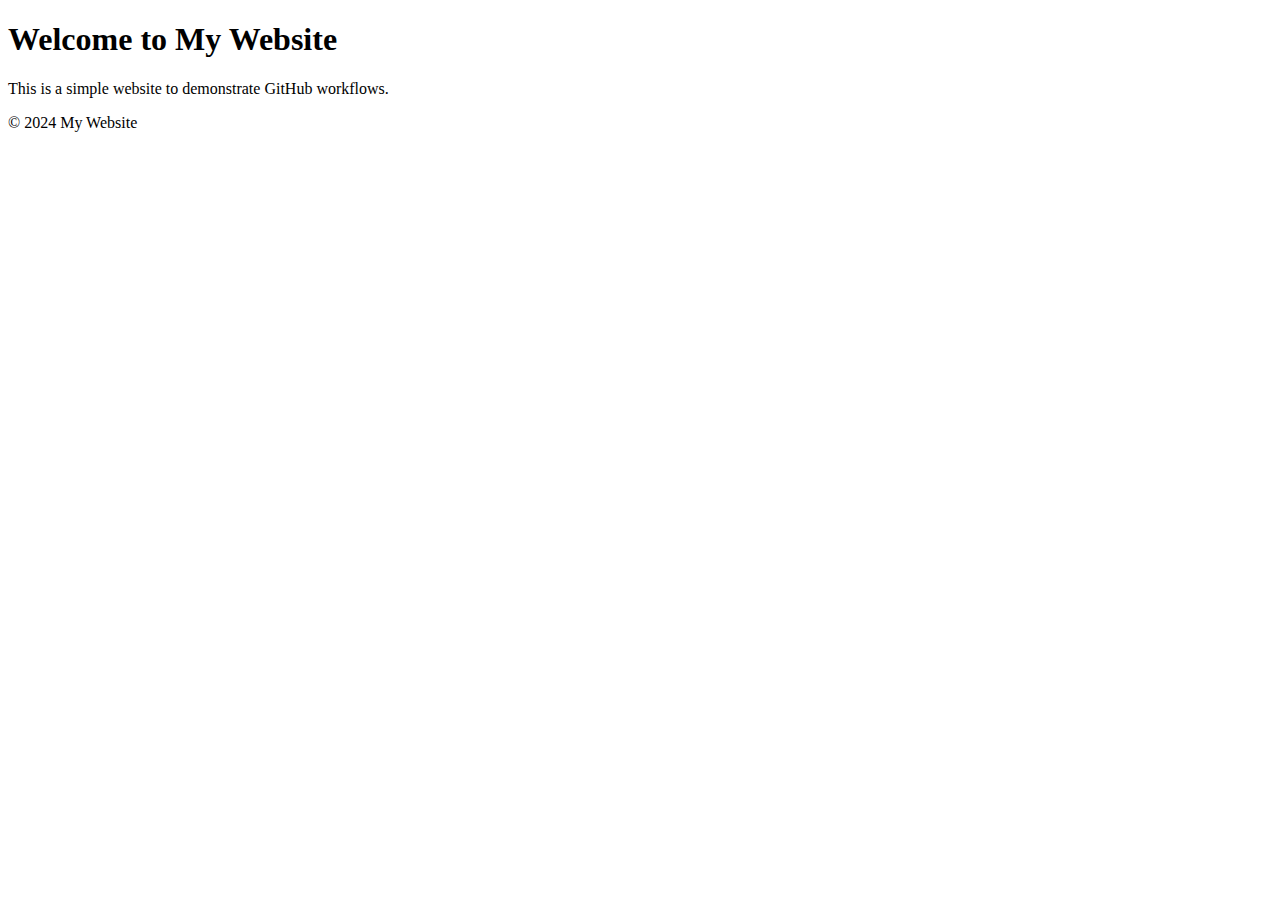
==== index.html @ 90e12ba4 "Add initial HTML file" ====
<!DOCTYPE html>
<html lang="en">
<head>
    <meta charset="UTF-8">
    <meta name="viewport" content="width=device-width, initial-scale=1.0">
    <title>My Simple Webpage</title>
    <link rel="stylesheet" href="styles.css">
</head>
<body>
    <div class="container">
        <header>
            <h1>Welcome to My Website</h1>
        </header>
        <main>
            <p>This is a simple website to demonstrate GitHub workflows.</p>
        </main>
        <footer>
            <p>&copy; 2024 My Website</p>
        </footer>
    </div>
</body>
</html>
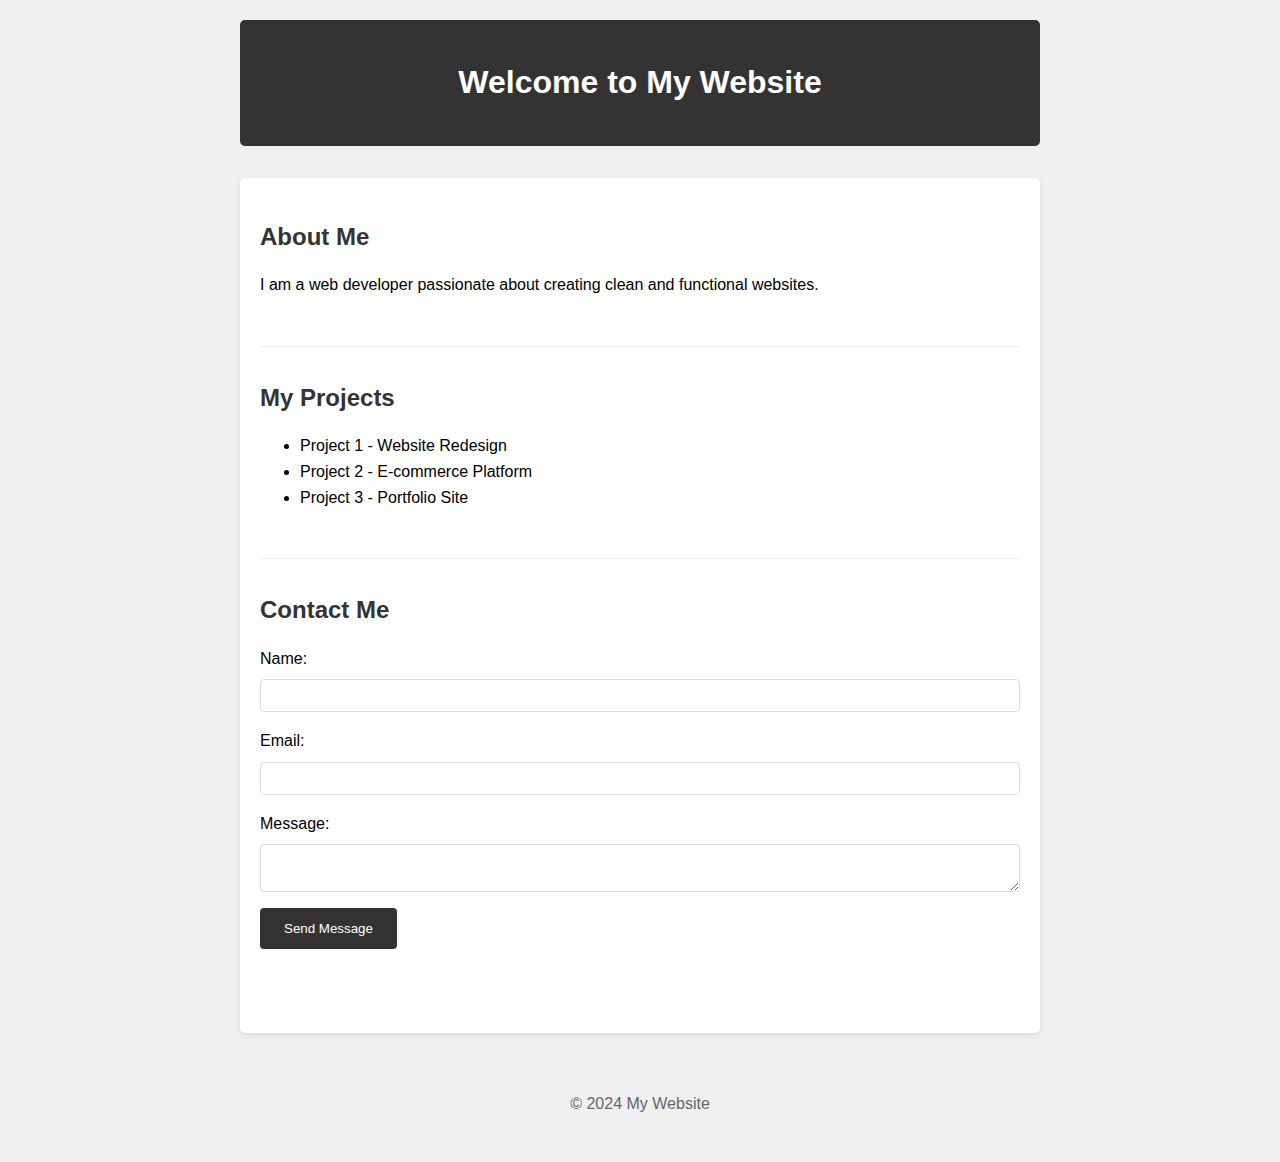
==== commit 7e8bfb46: "Add more content sections to homepage" ====
--- a/index.html
+++ b/index.html
@@ -12,7 +12,38 @@
             <h1>Welcome to My Website</h1>
         </header>
         <main>
-            <p>This is a simple website to demonstrate GitHub workflows.</p>
+            <section class="about">
+                <h2>About Me</h2>
+                <p>I am a web developer passionate about creating clean and functional websites.</p>
+            </section>
+            
+            <section class="projects">
+                <h2>My Projects</h2>
+                <ul>
+                    <li>Project 1 - Website Redesign</li>
+                    <li>Project 2 - E-commerce Platform</li>
+                    <li>Project 3 - Portfolio Site</li>
+                </ul>
+            </section>
+            
+            <section class="contact">
+                <h2>Contact Me</h2>
+                <form class="contact-form">
+                    <div class="form-group">
+                        <label for="name">Name:</label>
+                        <input type="text" id="name" name="name" required>
+                    </div>
+                    <div class="form-group">
+                        <label for="email">Email:</label>
+                        <input type="email" id="email" name="email" required>
+                    </div>
+                    <div class="form-group">
+                        <label for="message">Message:</label>
+                        <textarea id="message" name="message" required></textarea>
+                    </div>
+                    <button type="submit">Send Message</button>
+                </form>
+            </section>
         </main>
         <footer>
             <p>&copy; 2024 My Website</p>
--- a/styles.css
+++ b/styles.css
@@ -0,0 +1,83 @@
+body {
+    margin: 0;
+    font-family: Arial, sans-serif;
+    line-height: 1.6;
+    background-color: #f0f0f0;
+}
+
+.container {
+    max-width: 800px;
+    margin: 0 auto;
+    padding: 20px;
+}
+
+header {
+    background-color: #333;
+    color: white;
+    padding: 1rem;
+    text-align: center;
+    border-radius: 5px;
+    margin-bottom: 2rem;
+}
+
+main {
+    background-color: white;
+    padding: 20px;
+    margin: 20px 0;
+    border-radius: 5px;
+    box-shadow: 0 2px 5px rgba(0,0,0,0.1);
+}
+
+section {
+    margin-bottom: 2rem;
+    padding-bottom: 2rem;
+    border-bottom: 1px solid #eee;
+}
+
+section:last-child {
+    border-bottom: none;
+}
+
+h2 {
+    color: #333;
+    margin-bottom: 1rem;
+}
+
+.contact-form {
+    display: flex;
+    flex-direction: column;
+    gap: 1rem;
+}
+
+.form-group {
+    display: flex;
+    flex-direction: column;
+    gap: 0.5rem;
+}
+
+input, textarea {
+    padding: 0.5rem;
+    border: 1px solid #ddd;
+    border-radius: 4px;
+}
+
+button {
+    background-color: #333;
+    color: white;
+    padding: 0.8rem 1.5rem;
+    border: none;
+    border-radius: 4px;
+    cursor: pointer;
+    align-self: flex-start;
+}
+
+button:hover {
+    background-color: #444;
+}
+
+footer {
+    text-align: center;
+    color: #666;
+    padding: 10px;
+    margin-top: 2rem;
+}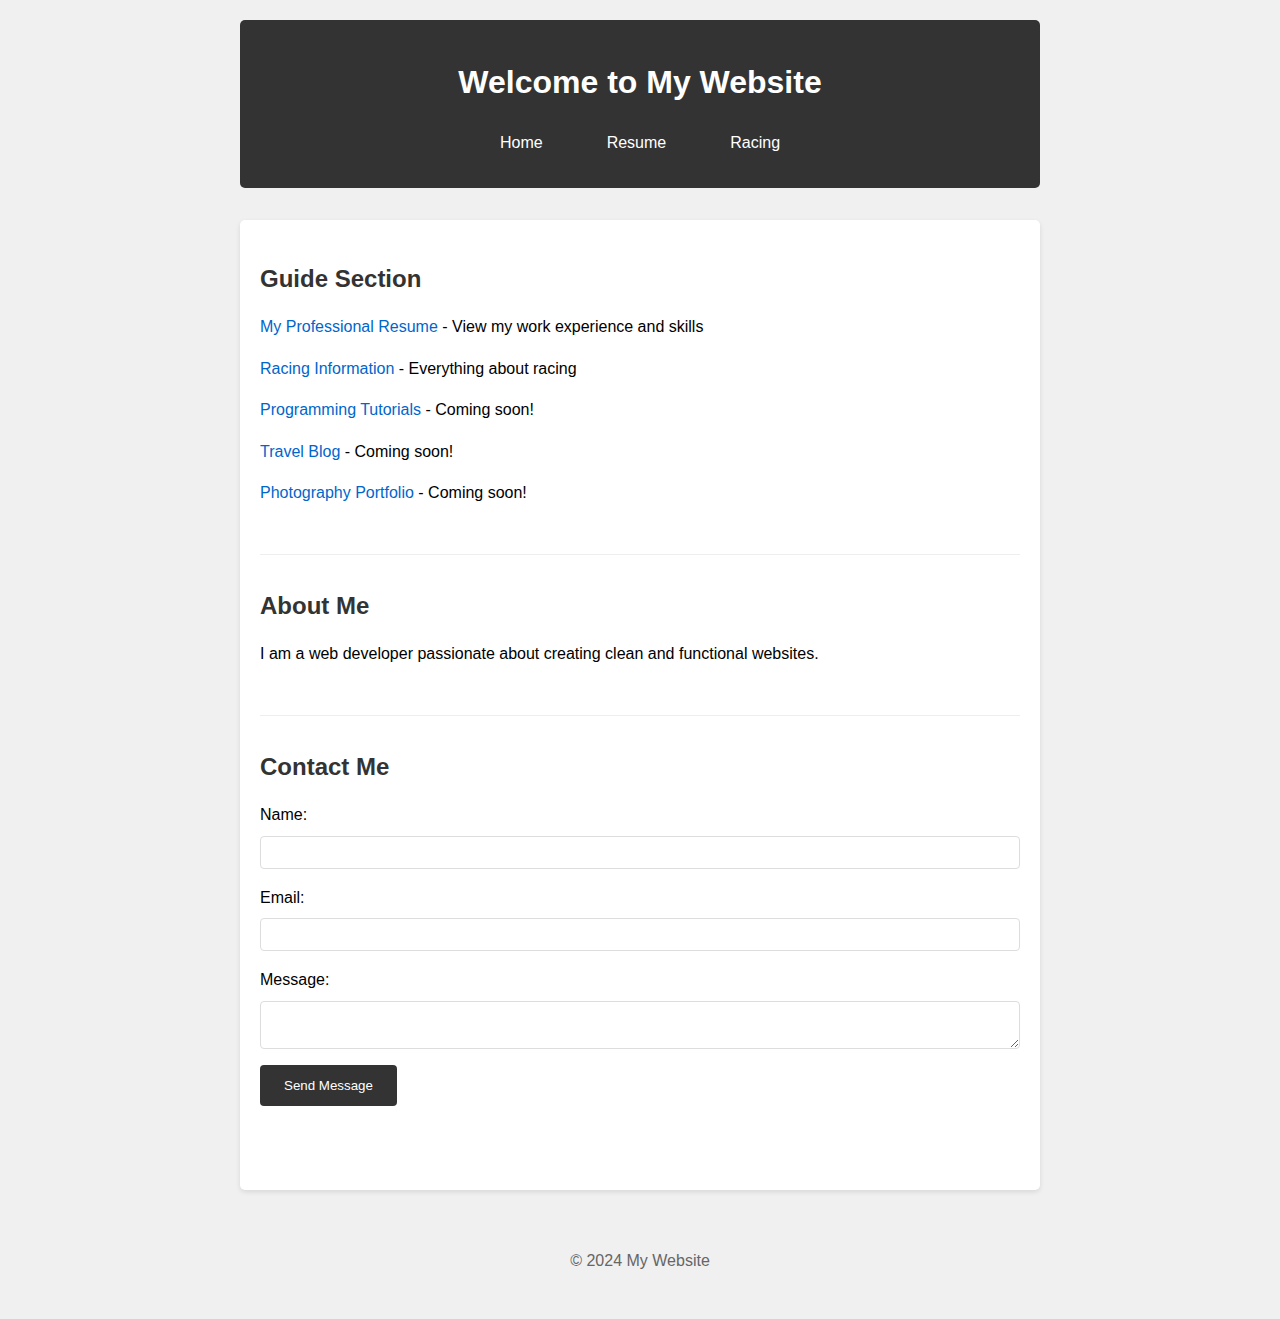
==== commit 60c98478: "Add guide section, resume and racing pages" ====
--- a/index.html
+++ b/index.html
@@ -10,20 +10,29 @@
     <div class="container">
         <header>
             <h1>Welcome to My Website</h1>
+            <nav>
+                <ul class="nav-links">
+                    <li><a href="index.html">Home</a></li>
+                    <li><a href="resume.html">Resume</a></li>
+                    <li><a href="racing.html">Racing</a></li>
+                </ul>
+            </nav>
         </header>
         <main>
+            <section class="guide">
+                <h2>Guide Section</h2>
+                <ul class="guide-links">
+                    <li><a href="resume.html">My Professional Resume</a> - View my work experience and skills</li>
+                    <li><a href="racing.html">Racing Information</a> - Everything about racing</li>
+                    <li><a href="#">Programming Tutorials</a> - Coming soon!</li>
+                    <li><a href="#">Travel Blog</a> - Coming soon!</li>
+                    <li><a href="#">Photography Portfolio</a> - Coming soon!</li>
+                </ul>
+            </section>
+            
             <section class="about">
                 <h2>About Me</h2>
                 <p>I am a web developer passionate about creating clean and functional websites.</p>
-            </section>
-            
-            <section class="projects">
-                <h2>My Projects</h2>
-                <ul>
-                    <li>Project 1 - Website Redesign</li>
-                    <li>Project 2 - E-commerce Platform</li>
-                    <li>Project 3 - Portfolio Site</li>
-                </ul>
             </section>
             
             <section class="contact">
--- a/styles.css
+++ b/styles.css
@@ -18,6 +18,27 @@
     text-align: center;
     border-radius: 5px;
     margin-bottom: 2rem;
+}
+
+.nav-links {
+    list-style: none;
+    padding: 0;
+    margin: 1rem 0;
+    display: flex;
+    justify-content: center;
+    gap: 2rem;
+}
+
+.nav-links a {
+    color: white;
+    text-decoration: none;
+    padding: 0.5rem 1rem;
+    border-radius: 3px;
+    transition: background-color 0.3s;
+}
+
+.nav-links a:hover {
+    background-color: #555;
 }
 
 main {
@@ -41,6 +62,66 @@
 h2 {
     color: #333;
     margin-bottom: 1rem;
+}
+
+.guide-links {
+    list-style: none;
+    padding: 0;
+}
+
+.guide-links li {
+    margin-bottom: 1rem;
+}
+
+.guide-links a {
+    color: #0066cc;
+    text-decoration: none;
+}
+
+.guide-links a:hover {
+    text-decoration: underline;
+}
+
+/* Resume Styles */
+.resume .job {
+    margin-bottom: 2rem;
+}
+
+.resume .company {
+    color: #666;
+    font-style: italic;
+}
+
+.resume .skills {
+    display: flex;
+    flex-wrap: wrap;
+    gap: 1rem;
+    list-style: none;
+    padding: 0;
+}
+
+.resume .skills li {
+    background-color: #f0f0f0;
+    padding: 0.5rem 1rem;
+    border-radius: 3px;
+}
+
+/* Racing Styles */
+.category {
+    background-color: #f9f9f9;
+    padding: 1rem;
+    border-radius: 5px;
+    margin-bottom: 1rem;
+}
+
+.racing-tips ul {
+    list-style: none;
+    padding: 0;
+}
+
+.racing-tips li {
+    padding: 0.5rem 0;
+    border-bottom: 1px solid #eee;
 }
 
 .contact-form {
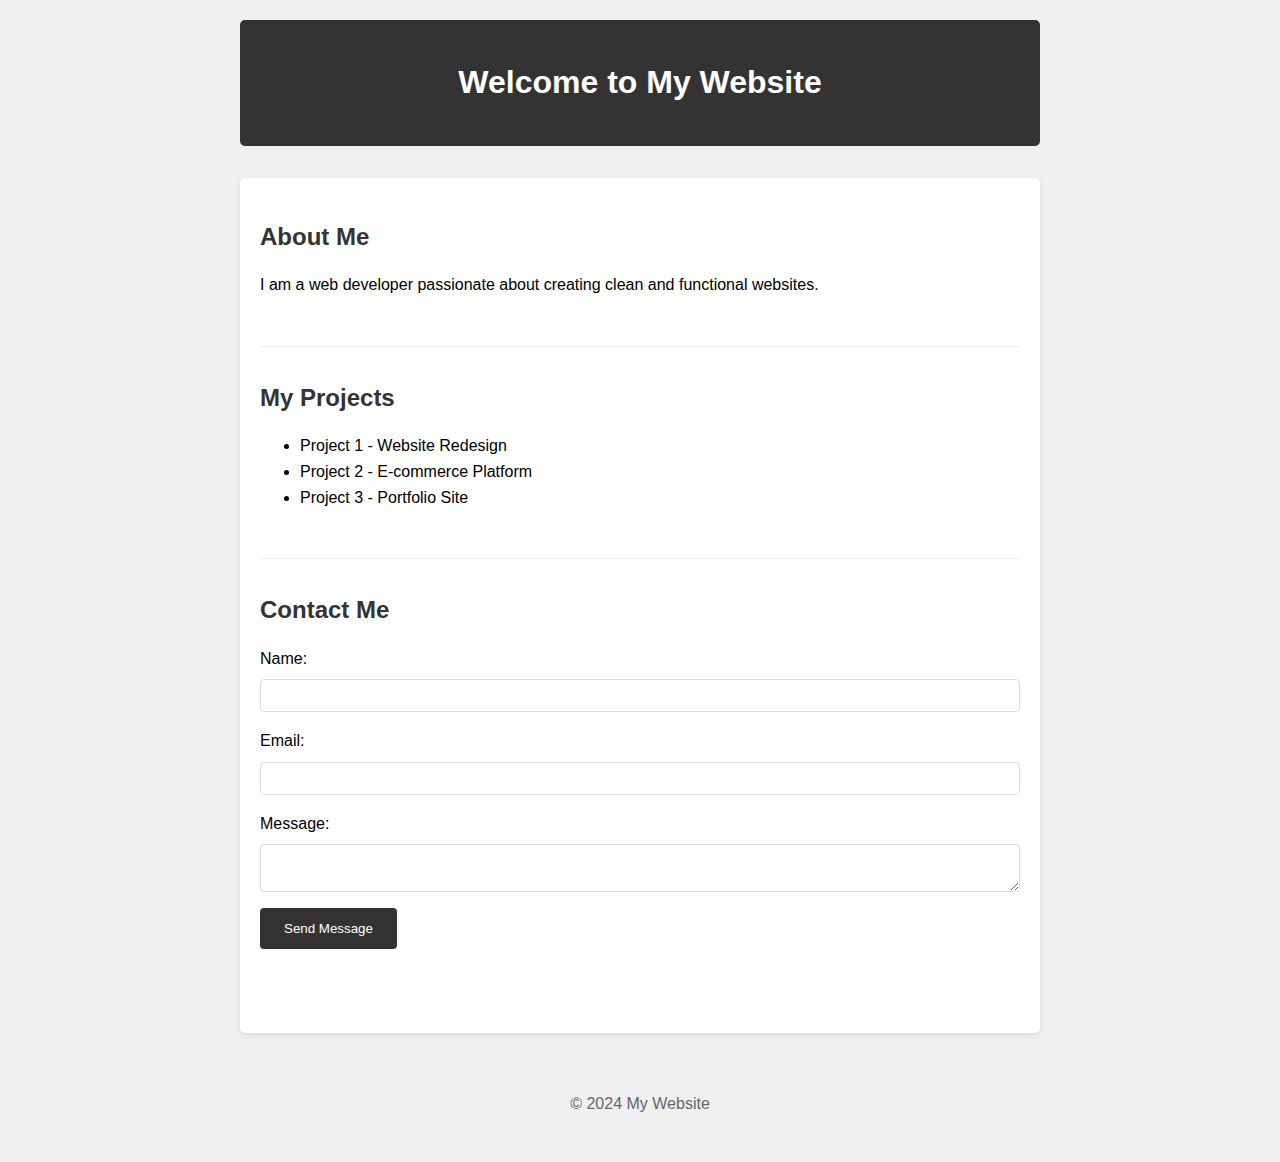
==== commit 11840f3d: "Merge pull request #2 from hkymstr/feature" ====
--- a/index.html
+++ b/index.html
@@ -10,29 +10,20 @@
     <div class="container">
         <header>
             <h1>Welcome to My Website</h1>
-            <nav>
-                <ul class="nav-links">
-                    <li><a href="index.html">Home</a></li>
-                    <li><a href="resume.html">Resume</a></li>
-                    <li><a href="racing.html">Racing</a></li>
-                </ul>
-            </nav>
         </header>
         <main>
-            <section class="guide">
-                <h2>Guide Section</h2>
-                <ul class="guide-links">
-                    <li><a href="resume.html">My Professional Resume</a> - View my work experience and skills</li>
-                    <li><a href="racing.html">Racing Information</a> - Everything about racing</li>
-                    <li><a href="#">Programming Tutorials</a> - Coming soon!</li>
-                    <li><a href="#">Travel Blog</a> - Coming soon!</li>
-                    <li><a href="#">Photography Portfolio</a> - Coming soon!</li>
-                </ul>
-            </section>
-            
             <section class="about">
                 <h2>About Me</h2>
                 <p>I am a web developer passionate about creating clean and functional websites.</p>
+            </section>
+            
+            <section class="projects">
+                <h2>My Projects</h2>
+                <ul>
+                    <li>Project 1 - Website Redesign</li>
+                    <li>Project 2 - E-commerce Platform</li>
+                    <li>Project 3 - Portfolio Site</li>
+                </ul>
             </section>
             
             <section class="contact">
--- a/styles.css
+++ b/styles.css
@@ -18,27 +18,6 @@
     text-align: center;
     border-radius: 5px;
     margin-bottom: 2rem;
-}
-
-.nav-links {
-    list-style: none;
-    padding: 0;
-    margin: 1rem 0;
-    display: flex;
-    justify-content: center;
-    gap: 2rem;
-}
-
-.nav-links a {
-    color: white;
-    text-decoration: none;
-    padding: 0.5rem 1rem;
-    border-radius: 3px;
-    transition: background-color 0.3s;
-}
-
-.nav-links a:hover {
-    background-color: #555;
 }
 
 main {
@@ -62,66 +41,6 @@
 h2 {
     color: #333;
     margin-bottom: 1rem;
-}
-
-.guide-links {
-    list-style: none;
-    padding: 0;
-}
-
-.guide-links li {
-    margin-bottom: 1rem;
-}
-
-.guide-links a {
-    color: #0066cc;
-    text-decoration: none;
-}
-
-.guide-links a:hover {
-    text-decoration: underline;
-}
-
-/* Resume Styles */
-.resume .job {
-    margin-bottom: 2rem;
-}
-
-.resume .company {
-    color: #666;
-    font-style: italic;
-}
-
-.resume .skills {
-    display: flex;
-    flex-wrap: wrap;
-    gap: 1rem;
-    list-style: none;
-    padding: 0;
-}
-
-.resume .skills li {
-    background-color: #f0f0f0;
-    padding: 0.5rem 1rem;
-    border-radius: 3px;
-}
-
-/* Racing Styles */
-.category {
-    background-color: #f9f9f9;
-    padding: 1rem;
-    border-radius: 5px;
-    margin-bottom: 1rem;
-}
-
-.racing-tips ul {
-    list-style: none;
-    padding: 0;
-}
-
-.racing-tips li {
-    padding: 0.5rem 0;
-    border-bottom: 1px solid #eee;
 }
 
 .contact-form {
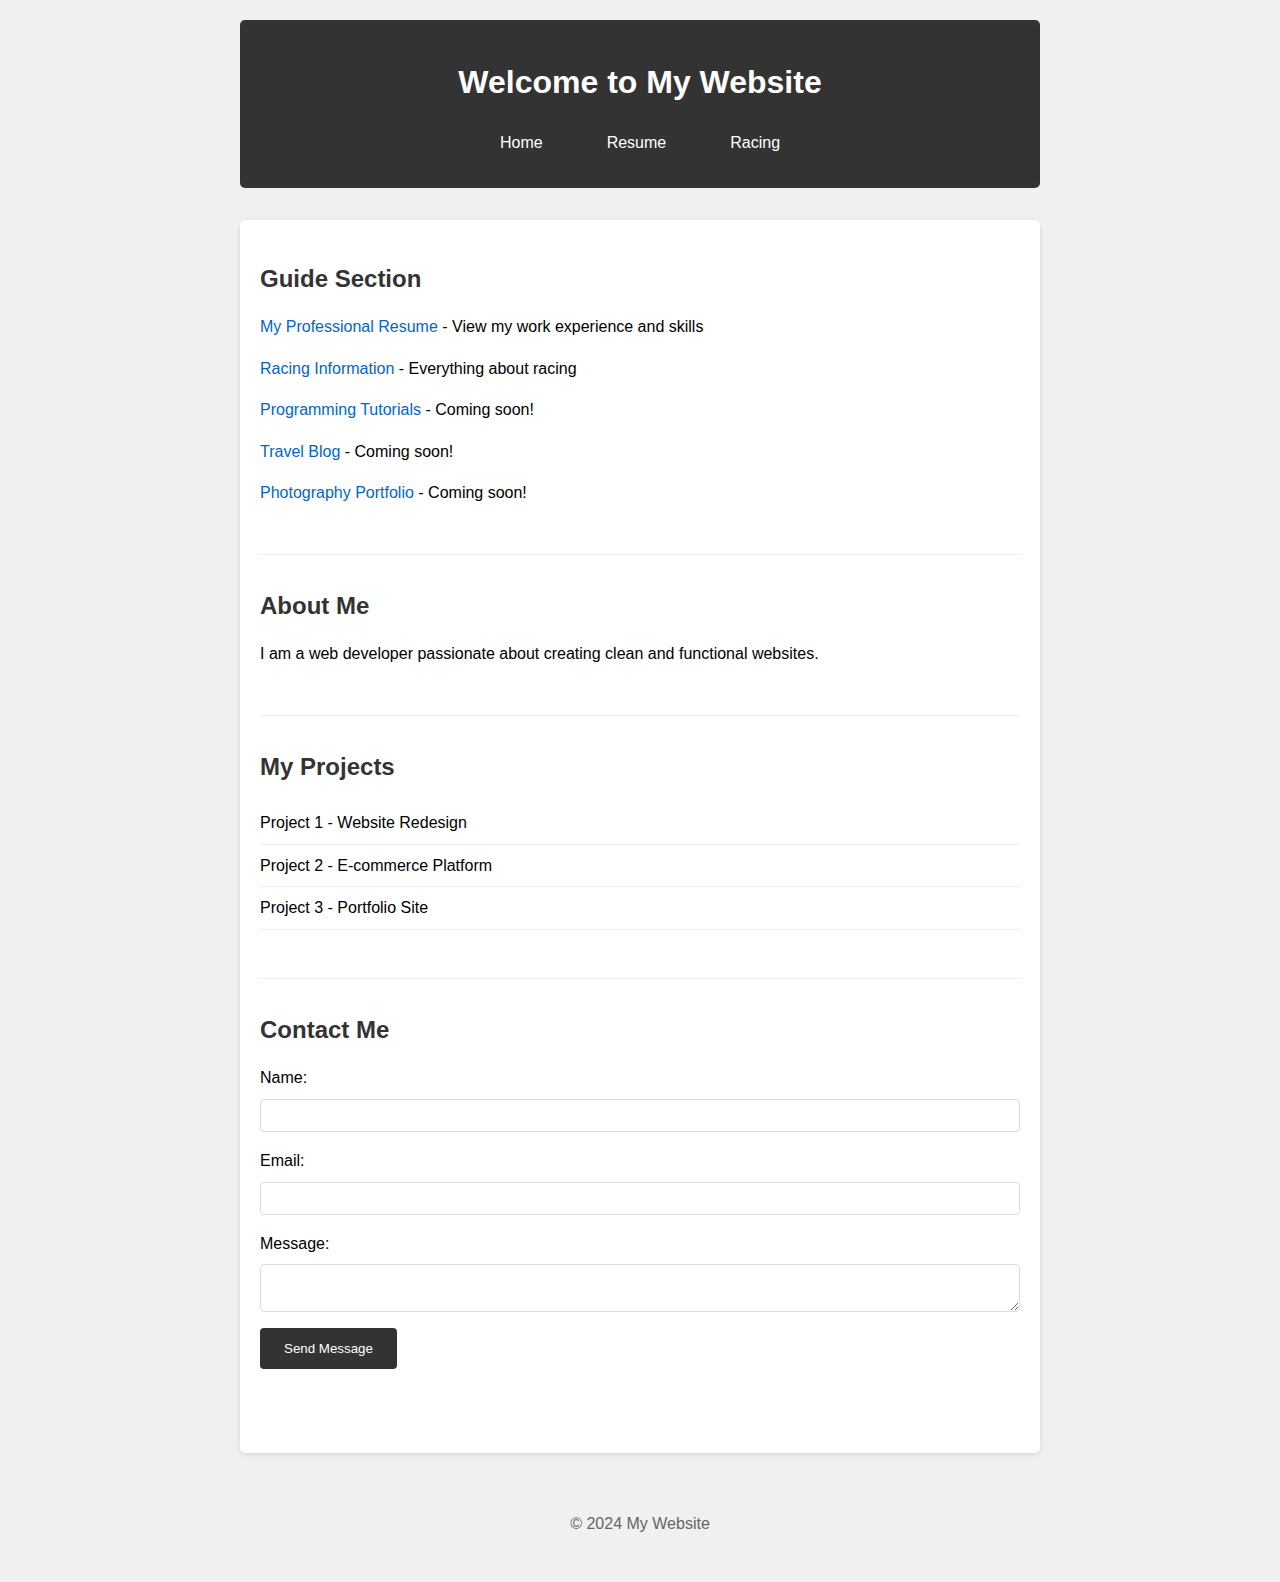
==== commit bc9c7303: "Clean implementation of new pages and navigation" ====
--- a/index.html
+++ b/index.html
@@ -10,8 +10,26 @@
     <div class="container">
         <header>
             <h1>Welcome to My Website</h1>
+            <nav>
+                <ul class="nav-links">
+                    <li><a href="index.html">Home</a></li>
+                    <li><a href="resume.html">Resume</a></li>
+                    <li><a href="racing.html">Racing</a></li>
+                </ul>
+            </nav>
         </header>
         <main>
+            <section class="guide">
+                <h2>Guide Section</h2>
+                <ul class="guide-links">
+                    <li><a href="resume.html">My Professional Resume</a> - View my work experience and skills</li>
+                    <li><a href="racing.html">Racing Information</a> - Everything about racing</li>
+                    <li><a href="#">Programming Tutorials</a> - Coming soon!</li>
+                    <li><a href="#">Travel Blog</a> - Coming soon!</li>
+                    <li><a href="#">Photography Portfolio</a> - Coming soon!</li>
+                </ul>
+            </section>
+            
             <section class="about">
                 <h2>About Me</h2>
                 <p>I am a web developer passionate about creating clean and functional websites.</p>
--- a/styles.css
+++ b/styles.css
@@ -18,6 +18,27 @@
     text-align: center;
     border-radius: 5px;
     margin-bottom: 2rem;
+}
+
+.nav-links {
+    list-style: none;
+    padding: 0;
+    margin: 1rem 0;
+    display: flex;
+    justify-content: center;
+    gap: 2rem;
+}
+
+.nav-links a {
+    color: white;
+    text-decoration: none;
+    padding: 0.5rem 1rem;
+    border-radius: 3px;
+    transition: background-color 0.3s;
+}
+
+.nav-links a:hover {
+    background-color: #555;
 }
 
 main {
@@ -43,6 +64,78 @@
     margin-bottom: 1rem;
 }
 
+.guide-links {
+    list-style: none;
+    padding: 0;
+}
+
+.guide-links li {
+    margin-bottom: 1rem;
+}
+
+.guide-links a {
+    color: #0066cc;
+    text-decoration: none;
+}
+
+.guide-links a:hover {
+    text-decoration: underline;
+}
+
+/* Resume Styles */
+.resume .job {
+    margin-bottom: 2rem;
+}
+
+.resume .company {
+    color: #666;
+    font-style: italic;
+}
+
+.resume .skills {
+    display: flex;
+    flex-wrap: wrap;
+    gap: 1rem;
+    list-style: none;
+    padding: 0;
+}
+
+.resume .skills li {
+    background-color: #f0f0f0;
+    padding: 0.5rem 1rem;
+    border-radius: 3px;
+}
+
+/* Racing Styles */
+.category {
+    background-color: #f9f9f9;
+    padding: 1rem;
+    border-radius: 5px;
+    margin-bottom: 1rem;
+}
+
+.racing-tips ul {
+    list-style: none;
+    padding: 0;
+}
+
+.racing-tips li {
+    padding: 0.5rem 0;
+    border-bottom: 1px solid #eee;
+}
+
+/* Project Styles */
+.projects ul {
+    list-style: none;
+    padding: 0;
+}
+
+.projects li {
+    padding: 0.5rem 0;
+    border-bottom: 1px solid #eee;
+}
+
+/* Contact Form Styles */
 .contact-form {
     display: flex;
     flex-direction: column;
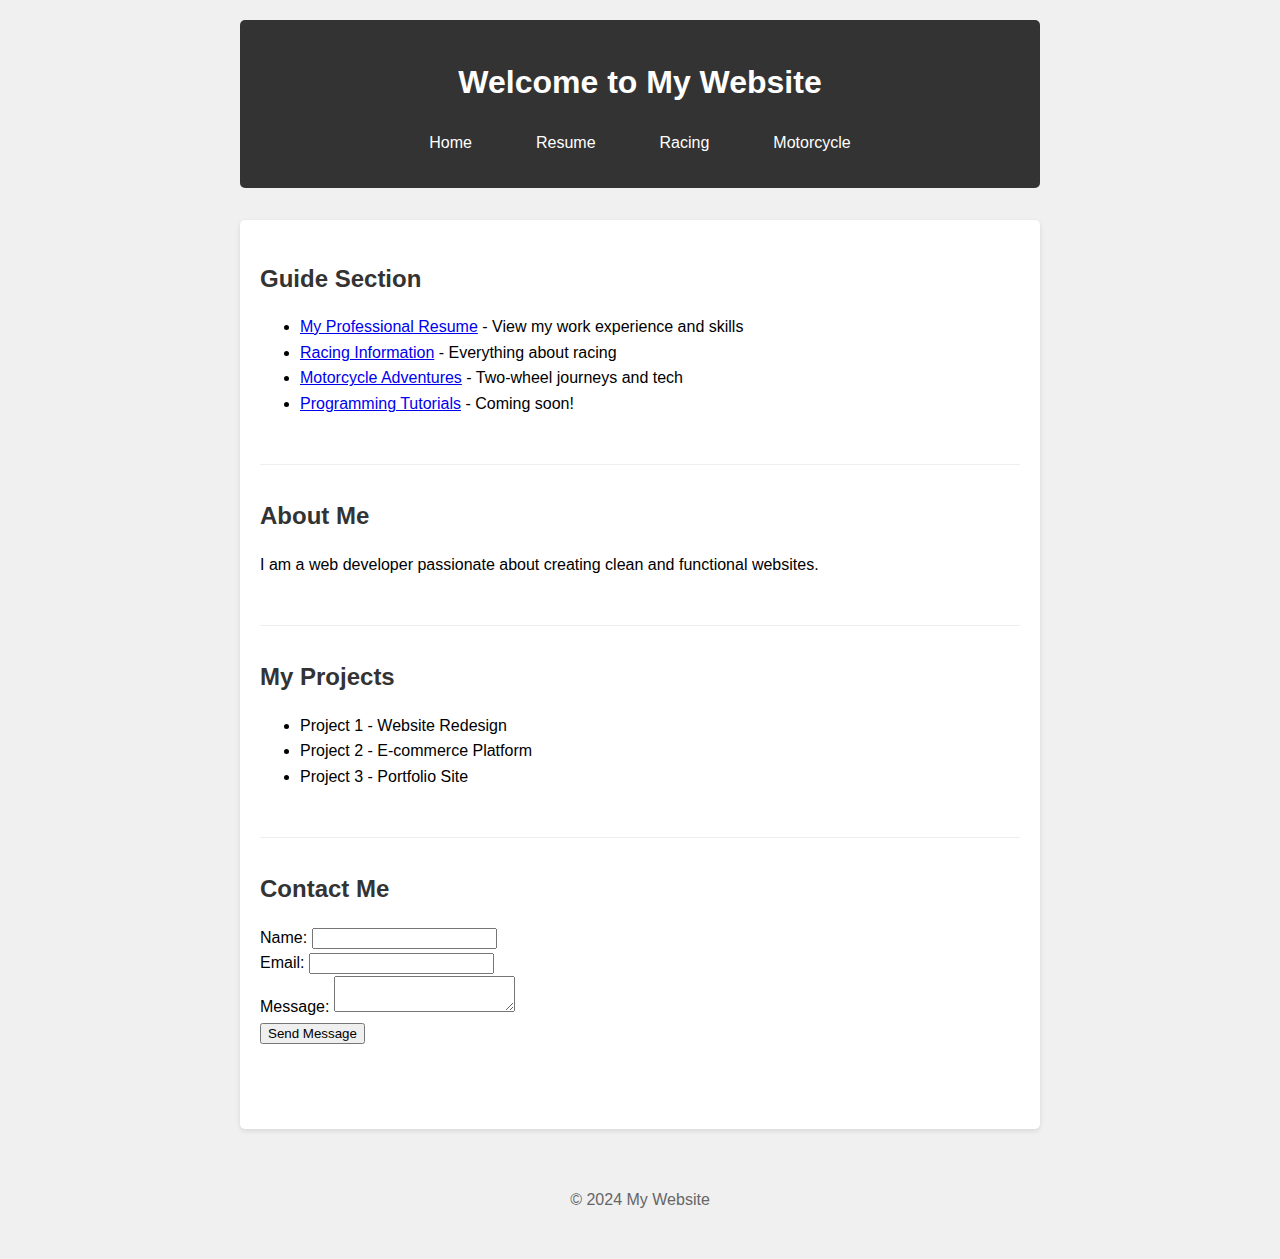
==== commit 7b5c368a: "Update index.html with motorcycle section and remove travel/photo links" ====
--- a/index.html
+++ b/index.html
@@ -15,6 +15,7 @@
                     <li><a href="index.html">Home</a></li>
                     <li><a href="resume.html">Resume</a></li>
                     <li><a href="racing.html">Racing</a></li>
+                    <li><a href="motorcycle.html">Motorcycle</a></li>
                 </ul>
             </nav>
         </header>
@@ -24,9 +25,8 @@
                 <ul class="guide-links">
                     <li><a href="resume.html">My Professional Resume</a> - View my work experience and skills</li>
                     <li><a href="racing.html">Racing Information</a> - Everything about racing</li>
+                    <li><a href="motorcycle.html">Motorcycle Adventures</a> - Two-wheel journeys and tech</li>
                     <li><a href="#">Programming Tutorials</a> - Coming soon!</li>
-                    <li><a href="#">Travel Blog</a> - Coming soon!</li>
-                    <li><a href="#">Photography Portfolio</a> - Coming soon!</li>
                 </ul>
             </section>
             
--- a/styles.css
+++ b/styles.css
@@ -64,49 +64,62 @@
     margin-bottom: 1rem;
 }
 
-.guide-links {
+/* Featured Car Section */
+.featured-car {
+    margin-bottom: 2rem;
+}
+
+.car-image {
+    text-align: center;
+    margin: 1rem 0;
+}
+
+.featured-image {
+    max-width: 100%;
+    height: auto;
+    border-radius: 8px;
+    box-shadow: 0 2px 5px rgba(0,0,0,0.2);
+}
+
+.image-caption {
+    font-style: italic;
+    color: #666;
+    margin-top: 0.5rem;
+}
+
+/* NASA Links Section */
+.nasa-links {
+    margin-bottom: 2rem;
+}
+
+.important-links {
     list-style: none;
     padding: 0;
 }
 
-.guide-links li {
+.important-links li {
     margin-bottom: 1rem;
+    padding: 1rem;
+    background-color: #f9f9f9;
+    border-radius: 5px;
+    transition: background-color 0.3s;
 }
 
-.guide-links a {
+.important-links li:hover {
+    background-color: #f0f0f0;
+}
+
+.important-links a {
     color: #0066cc;
     text-decoration: none;
+    font-weight: bold;
 }
 
-.guide-links a:hover {
+.important-links a:hover {
     text-decoration: underline;
 }
 
-/* Resume Styles */
-.resume .job {
-    margin-bottom: 2rem;
-}
-
-.resume .company {
-    color: #666;
-    font-style: italic;
-}
-
-.resume .skills {
-    display: flex;
-    flex-wrap: wrap;
-    gap: 1rem;
-    list-style: none;
-    padding: 0;
-}
-
-.resume .skills li {
-    background-color: #f0f0f0;
-    padding: 0.5rem 1rem;
-    border-radius: 3px;
-}
-
-/* Racing Styles */
+/* Racing Categories */
 .category {
     background-color: #f9f9f9;
     padding: 1rem;
@@ -114,6 +127,17 @@
     margin-bottom: 1rem;
 }
 
+.category h3 {
+    color: #333;
+    margin-bottom: 0.5rem;
+}
+
+.category ul {
+    list-style: disc;
+    margin-left: 1.5rem;
+}
+
+/* Racing Tips */
 .racing-tips ul {
     list-style: none;
     padding: 0;
@@ -124,50 +148,6 @@
     border-bottom: 1px solid #eee;
 }
 
-/* Project Styles */
-.projects ul {
-    list-style: none;
-    padding: 0;
-}
-
-.projects li {
-    padding: 0.5rem 0;
-    border-bottom: 1px solid #eee;
-}
-
-/* Contact Form Styles */
-.contact-form {
-    display: flex;
-    flex-direction: column;
-    gap: 1rem;
-}
-
-.form-group {
-    display: flex;
-    flex-direction: column;
-    gap: 0.5rem;
-}
-
-input, textarea {
-    padding: 0.5rem;
-    border: 1px solid #ddd;
-    border-radius: 4px;
-}
-
-button {
-    background-color: #333;
-    color: white;
-    padding: 0.8rem 1.5rem;
-    border: none;
-    border-radius: 4px;
-    cursor: pointer;
-    align-self: flex-start;
-}
-
-button:hover {
-    background-color: #444;
-}
-
 footer {
     text-align: center;
     color: #666;
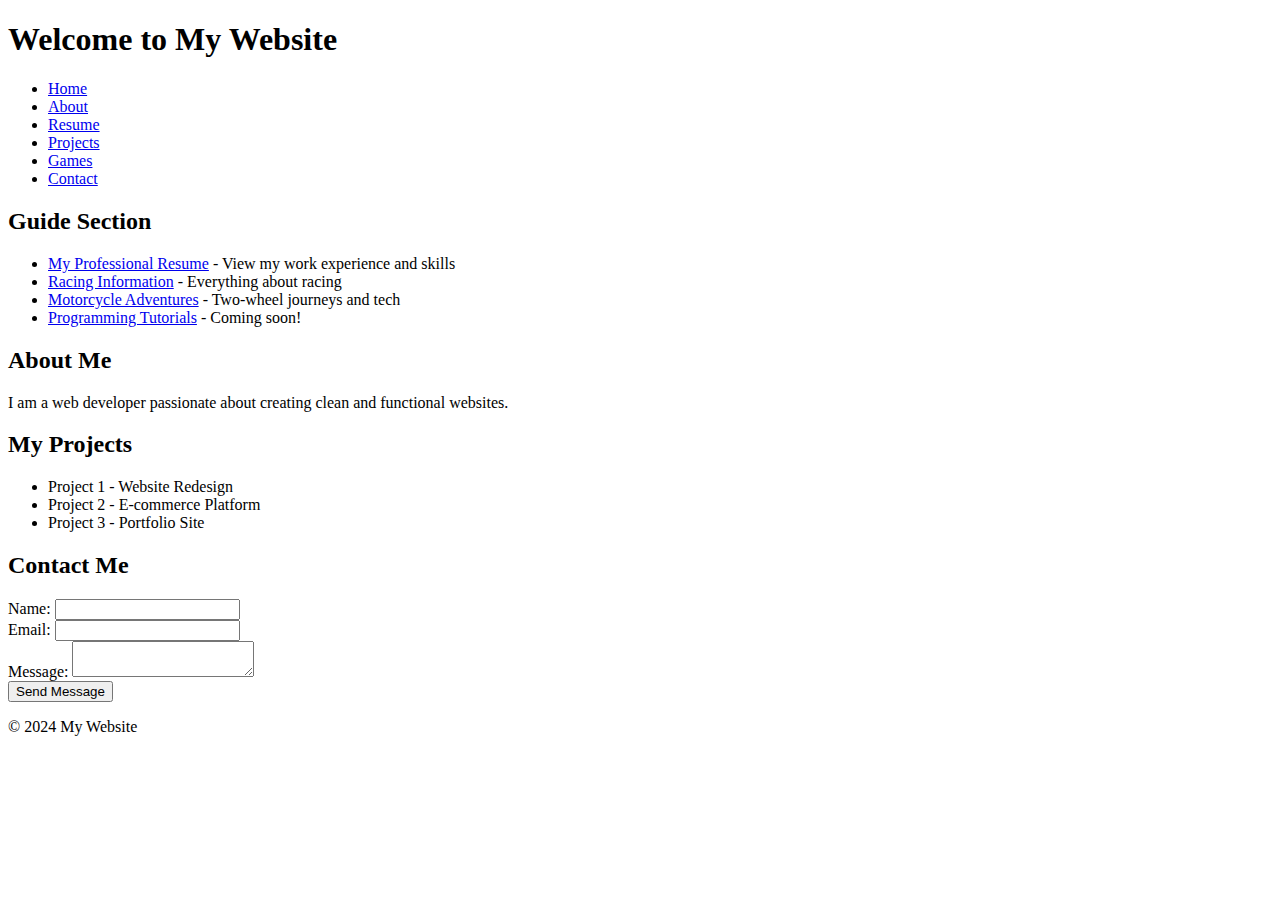
==== commit ca4eb948: "Update index.html" ====
--- a/index.html
+++ b/index.html
@@ -11,13 +11,15 @@
         <header>
             <h1>Welcome to My Website</h1>
             <nav>
-                <ul class="nav-links">
-                    <li><a href="index.html">Home</a></li>
-                    <li><a href="resume.html">Resume</a></li>
-                    <li><a href="racing.html">Racing</a></li>
-                    <li><a href="motorcycle.html">Motorcycle</a></li>
-                </ul>
-            </nav>
+    <ul>
+        <li><a href="index.html">Home</a></li>
+        <li><a href="about.html">About</a></li>
+        <li><a href="resume.html">Resume</a></li>
+        <li><a href="projects.html">Projects</a></li>
+        <li><a href="game.html">Games</a></li>
+        <li><a href="contact.html">Contact</a></li>
+    </ul>
+</nav>
         </header>
         <main>
             <section class="guide">
@@ -68,4 +70,4 @@
         </footer>
     </div>
 </body>
-</html>+</html>
--- a/styles.css
+++ b/styles.css
@@ -1,156 +1,44 @@
-body {
-    margin: 0;
-    font-family: Arial, sans-serif;
-    line-height: 1.6;
-    background-color: #f0f0f0;
-}
+/* ... existing styles ... */
 
-.container {
-    max-width: 800px;
+/* Games Page Styles */
+.games-section {
+    max-width: 1200px;
     margin: 0 auto;
     padding: 20px;
 }
 
-header {
-    background-color: #333;
-    color: white;
-    padding: 1rem;
-    text-align: center;
-    border-radius: 5px;
-    margin-bottom: 2rem;
+.game-card {
+    background-color: #f5f5f5;
+    border-radius: 8px;
+    padding: 20px;
+    margin-bottom: 30px;
+    box-shadow: 0 2px 4px rgba(0,0,0,0.1);
 }
 
-.nav-links {
-    list-style: none;
-    padding: 0;
-    margin: 1rem 0;
-    display: flex;
-    justify-content: center;
-    gap: 2rem;
+.game-card h2 {
+    color: #2c3e50;
+    margin-bottom: 15px;
 }
 
-.nav-links a {
-    color: white;
-    text-decoration: none;
-    padding: 0.5rem 1rem;
-    border-radius: 3px;
-    transition: background-color 0.3s;
+.game-card h3 {
+    color: #34495e;
+    margin: 20px 0 10px;
 }
 
-.nav-links a:hover {
-    background-color: #555;
+.game-card code {
+    background-color: #e8e8e8;
+    padding: 2px 6px;
+    border-radius: 4px;
+    font-family: monospace;
 }
 
-main {
-    background-color: white;
-    padding: 20px;
+.game-screenshot {
     margin: 20px 0;
-    border-radius: 5px;
-    box-shadow: 0 2px 5px rgba(0,0,0,0.1);
+    text-align: center;
 }
 
-section {
-    margin-bottom: 2rem;
-    padding-bottom: 2rem;
-    border-bottom: 1px solid #eee;
-}
-
-section:last-child {
-    border-bottom: none;
-}
-
-h2 {
-    color: #333;
-    margin-bottom: 1rem;
-}
-
-/* Featured Car Section */
-.featured-car {
-    margin-bottom: 2rem;
-}
-
-.car-image {
-    text-align: center;
-    margin: 1rem 0;
-}
-
-.featured-image {
+.game-screenshot img {
     max-width: 100%;
-    height: auto;
-    border-radius: 8px;
-    box-shadow: 0 2px 5px rgba(0,0,0,0.2);
-}
-
-.image-caption {
-    font-style: italic;
-    color: #666;
-    margin-top: 0.5rem;
-}
-
-/* NASA Links Section */
-.nasa-links {
-    margin-bottom: 2rem;
-}
-
-.important-links {
-    list-style: none;
-    padding: 0;
-}
-
-.important-links li {
-    margin-bottom: 1rem;
-    padding: 1rem;
-    background-color: #f9f9f9;
-    border-radius: 5px;
-    transition: background-color 0.3s;
-}
-
-.important-links li:hover {
-    background-color: #f0f0f0;
-}
-
-.important-links a {
-    color: #0066cc;
-    text-decoration: none;
-    font-weight: bold;
-}
-
-.important-links a:hover {
-    text-decoration: underline;
-}
-
-/* Racing Categories */
-.category {
-    background-color: #f9f9f9;
-    padding: 1rem;
-    border-radius: 5px;
-    margin-bottom: 1rem;
-}
-
-.category h3 {
-    color: #333;
-    margin-bottom: 0.5rem;
-}
-
-.category ul {
-    list-style: disc;
-    margin-left: 1.5rem;
-}
-
-/* Racing Tips */
-.racing-tips ul {
-    list-style: none;
-    padding: 0;
-}
-
-.racing-tips li {
-    padding: 0.5rem 0;
-    border-bottom: 1px solid #eee;
-}
-
-footer {
-    text-align: center;
-    color: #666;
-    padding: 10px;
-    margin-top: 2rem;
+    border-radius: 4px;
+    box-shadow: 0 3px 6px rgba(0,0,0,0.2);
 }